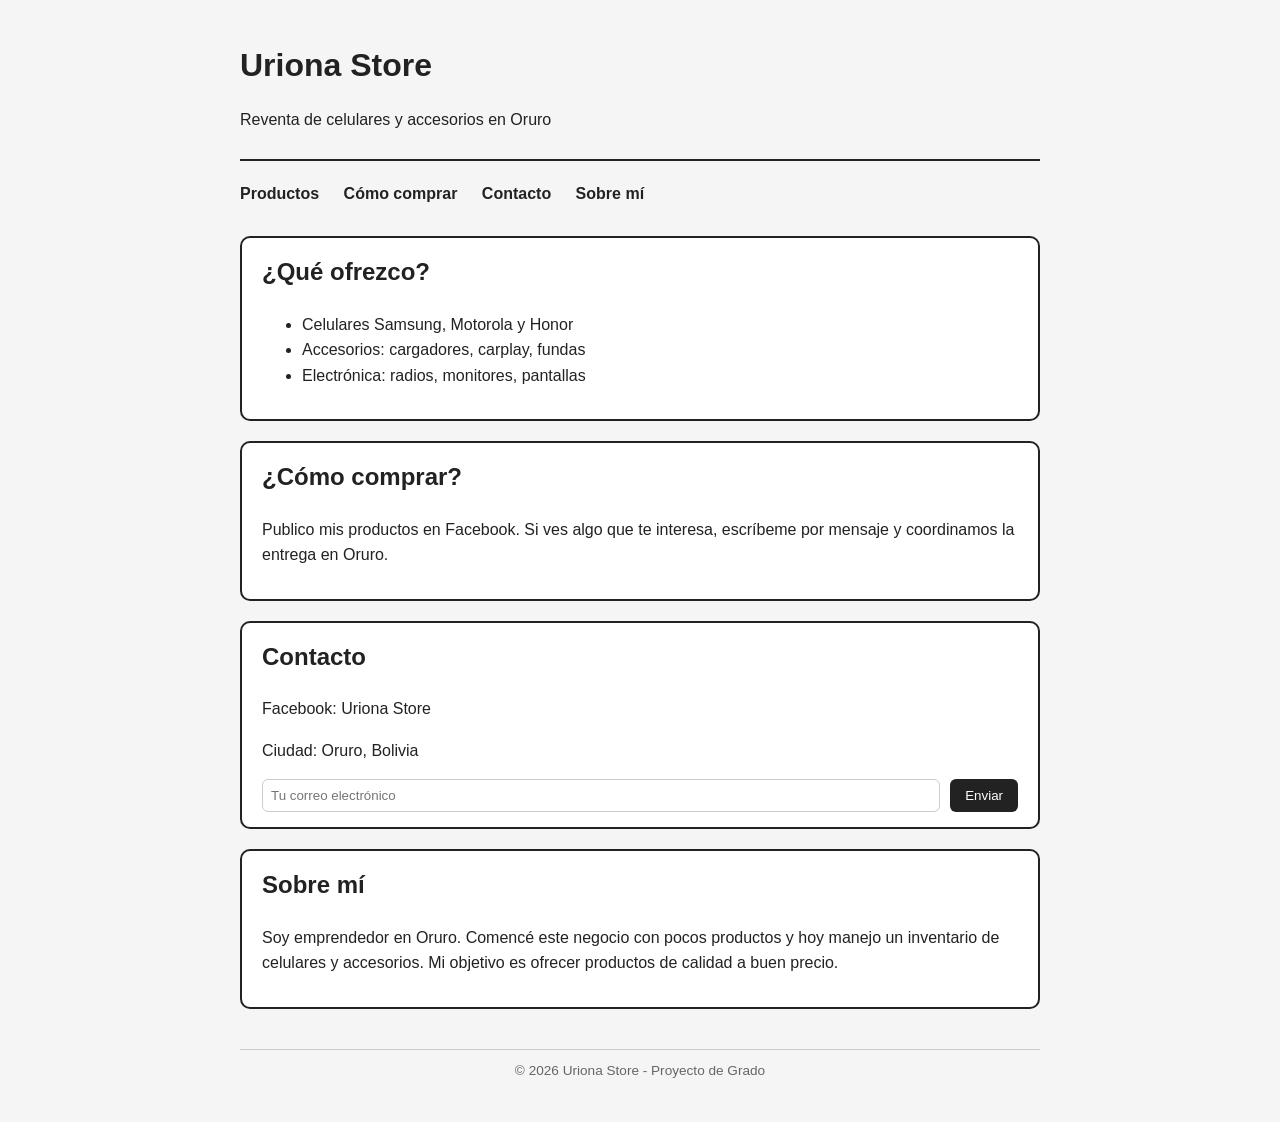
==== index.html @ db91c787 "Update index.html css y formulario" ====
<!DOCTYPE html>
<html lang="es">
<head>
  <meta charset="UTF-8">
  <title>Uriona Store</title>
  <style>
    body {
      background: #f5f5f5;
      color: #222;
      font-family: Arial, sans-serif;
      max-width: 800px;
      margin: 40px auto;
      padding: 0 20px;
      line-height: 1.6;
    }
    header {
      border-bottom: 2px solid #222;
      padding-bottom: 10px;
      margin-bottom: 20px;
    }
    h1 { margin: 0; }
    nav { margin-bottom: 30px; }
    nav a {
      color: #222;
      text-decoration: none;
      margin-right: 20px;
      font-weight: bold;
    }
    nav a:hover { text-decoration: underline; }
    section {
      background: #fff;
      border: 2px solid #222;
      border-radius: 10px;
      padding: 15px 20px;
      margin-bottom: 20px;
    }
    h2 { margin-top: 0; }
    form {
      display: flex;
      gap: 10px;
      margin-top: 10px;
    }
    input {
      flex: 1;
      padding: 8px;
      border: 1px solid #ccc;
      border-radius: 6px;
      font-family: inherit;
    }
    button {
      background: #222;
      color: #fff;
      border: none;
      padding: 8px 15px;
      border-radius: 6px;
      cursor: pointer;
    }
    button:hover { background: #444; }
    footer {
      margin-top: 40px;
      border-top: 1px solid #ccc;
      padding-top: 10px;
      font-size: 0.85em;
      color: #666;
      text-align: center;
    }
  </style>
</head>
<body>

  <header>
    <h1>Uriona Store</h1>
    <p>Reventa de celulares y accesorios en Oruro</p>
  </header>

  <nav>
    <a href="#productos">Productos</a>
    <a href="#como-comprar">Cómo comprar</a>
    <a href="#contacto">Contacto</a>
    <a href="#sobre-mi">Sobre mí</a>
  </nav>

  <main>

    <section id="productos">
      <h2>¿Qué ofrezco?</h2>
      <ul>
        <li>Celulares Samsung, Motorola y Honor</li>
        <li>Accesorios: cargadores, carplay, fundas</li>
        <li>Electrónica: radios, monitores, pantallas</li>
      </ul>
    </section>

    <section id="como-comprar">
      <h2>¿Cómo comprar?</h2>
      <p>
        Publico mis productos en Facebook. Si ves algo que te interesa,
        escríbeme por mensaje y coordinamos la entrega en Oruro.
      </p>
    </section>

    <section id="contacto">
      <h2>Contacto</h2>
      <p>Facebook: Uriona Store</p>
      <p>Ciudad: Oruro, Bolivia</p>

      <form>
        <input type="email" placeholder="Tu correo electrónico">
        <button type="submit">Enviar</button>
      </form>
    </section>

    <section id="sobre-mi">
      <h2>Sobre mí</h2>
      <p>
        Soy emprendedor en Oruro. Comencé este negocio con pocos productos
        y hoy manejo un inventario de celulares y accesorios. Mi objetivo es
        ofrecer productos de calidad a buen precio.
      </p>
    </section>

  </main>

  <footer>
    © 2026 Uriona Store - Proyecto de Grado
  </footer>

</body>
</html>

</body>
</html>
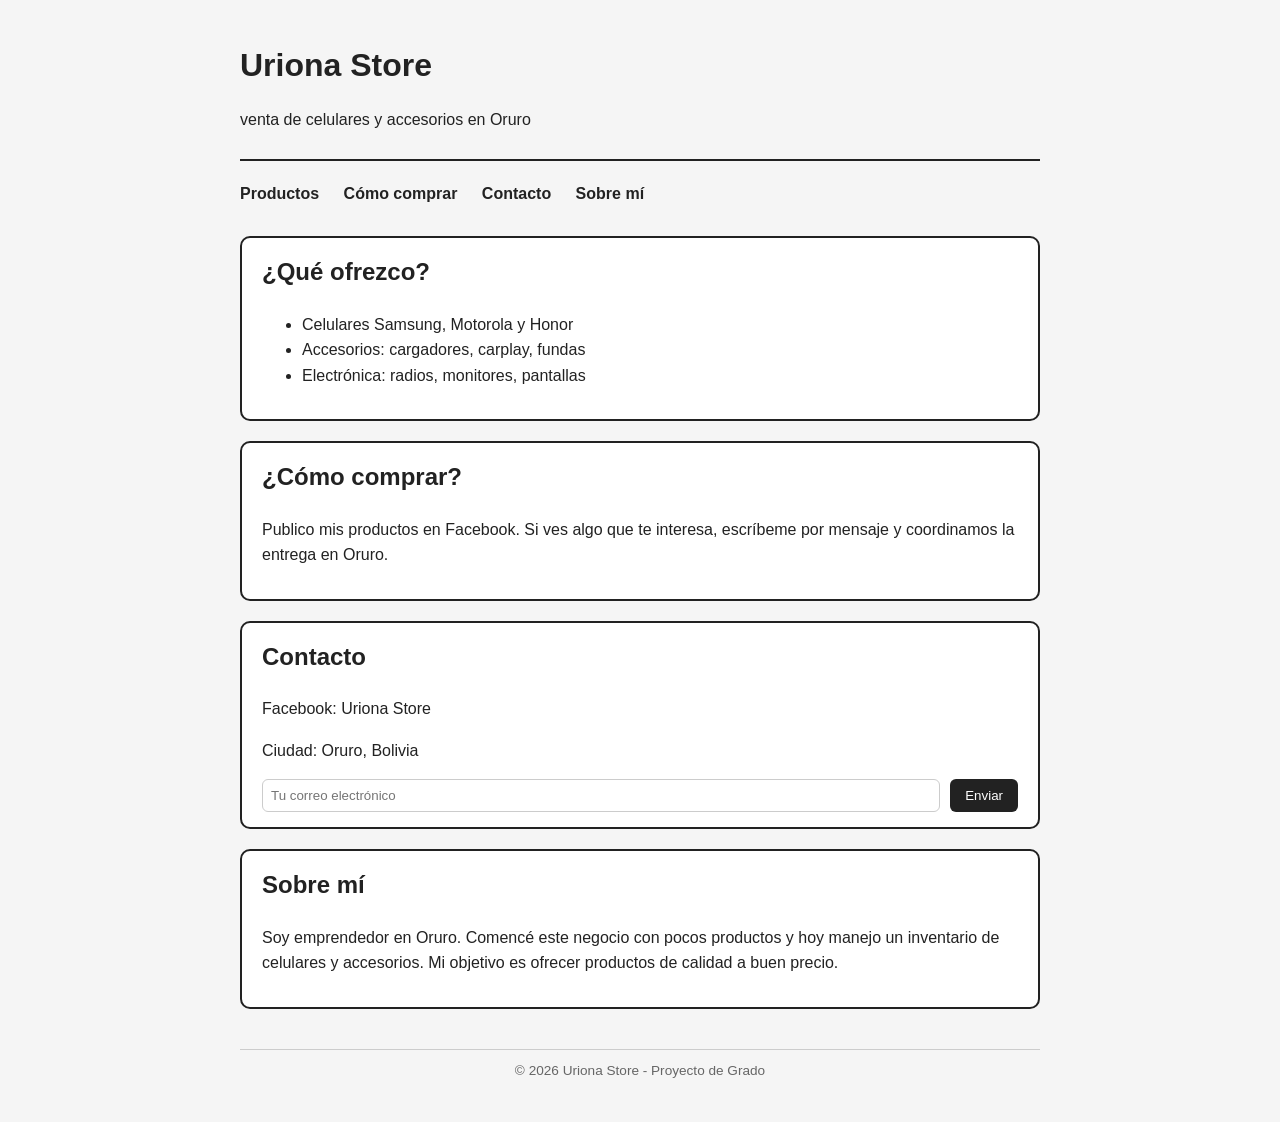
==== commit a2329ea1: "Update index.html detalles" ====
--- a/index.html
+++ b/index.html
@@ -70,7 +70,7 @@
 
   <header>
     <h1>Uriona Store</h1>
-    <p>Reventa de celulares y accesorios en Oruro</p>
+    <p>venta de celulares y accesorios en Oruro</p>
   </header>
 
   <nav>
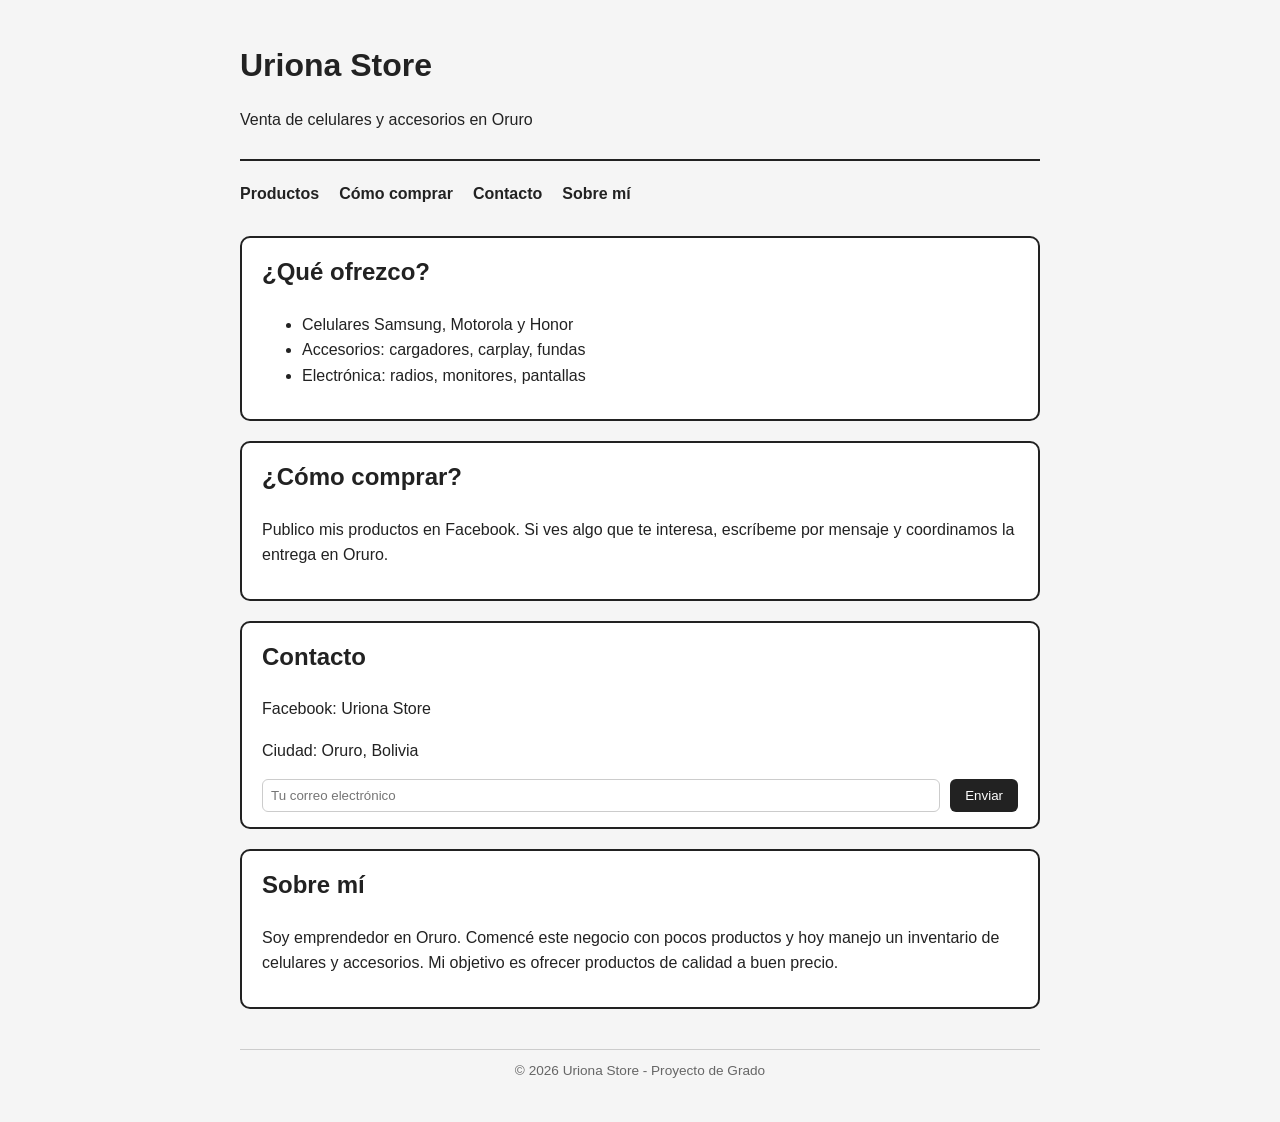
==== commit 352e7db0: "Update index.html" ====
--- a/index.html
+++ b/index.html
@@ -2,6 +2,7 @@
 <html lang="es">
 <head>
   <meta charset="UTF-8">
+  <meta name="viewport" content="width=device-width, initial-scale=1.0">
   <title>Uriona Store</title>
   <style>
     body {
@@ -19,11 +20,15 @@
       margin-bottom: 20px;
     }
     h1 { margin: 0; }
-    nav { margin-bottom: 30px; }
+    nav {
+      display: flex;
+      gap: 20px;
+      margin-bottom: 30px;
+      flex-wrap: wrap;
+    }
     nav a {
       color: #222;
       text-decoration: none;
-      margin-right: 20px;
       font-weight: bold;
     }
     nav a:hover { text-decoration: underline; }
@@ -64,13 +69,31 @@
       color: #666;
       text-align: center;
     }
+
+    /* MEDIA QUERY PARA MÓVIL */
+    @media (max-width: 600px) {
+      body {
+        margin: 20px auto;
+        padding: 0 15px;
+      }
+      nav {
+        flex-direction: column;
+        gap: 10px;
+      }
+      section {
+        padding: 12px 15px;
+      }
+      form {
+        flex-direction: column;
+      }
+    }
   </style>
 </head>
 <body>
 
   <header>
     <h1>Uriona Store</h1>
-    <p>venta de celulares y accesorios en Oruro</p>
+    <p>Venta de celulares y accesorios en Oruro</p>
   </header>
 
   <nav>
@@ -127,6 +150,3 @@
 
 </body>
 </html>
-
-</body>
-</html>
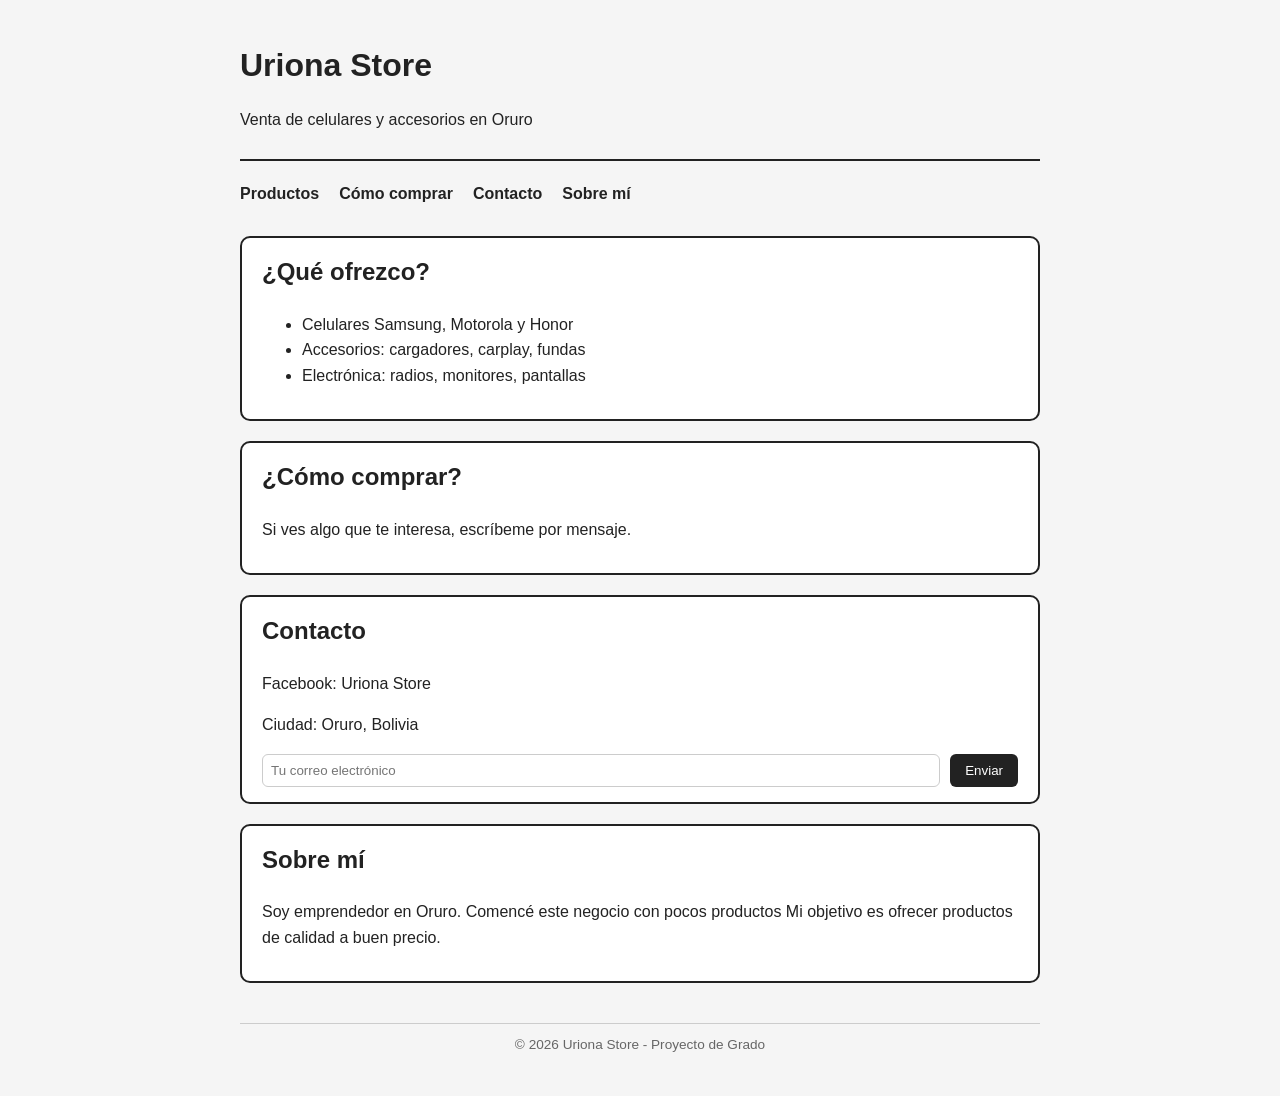
==== commit 01ce712b: "Update index.html responsivo" ====
--- a/index.html
+++ b/index.html
@@ -117,8 +117,8 @@
     <section id="como-comprar">
       <h2>¿Cómo comprar?</h2>
       <p>
-        Publico mis productos en Facebook. Si ves algo que te interesa,
-        escríbeme por mensaje y coordinamos la entrega en Oruro.
+        Si ves algo que te interesa,
+        escríbeme por mensaje.
       </p>
     </section>
 
@@ -137,8 +137,7 @@
       <h2>Sobre mí</h2>
       <p>
         Soy emprendedor en Oruro. Comencé este negocio con pocos productos
-        y hoy manejo un inventario de celulares y accesorios. Mi objetivo es
-        ofrecer productos de calidad a buen precio.
+        Mi objetivo es ofrecer productos de calidad a buen precio.
       </p>
     </section>
 
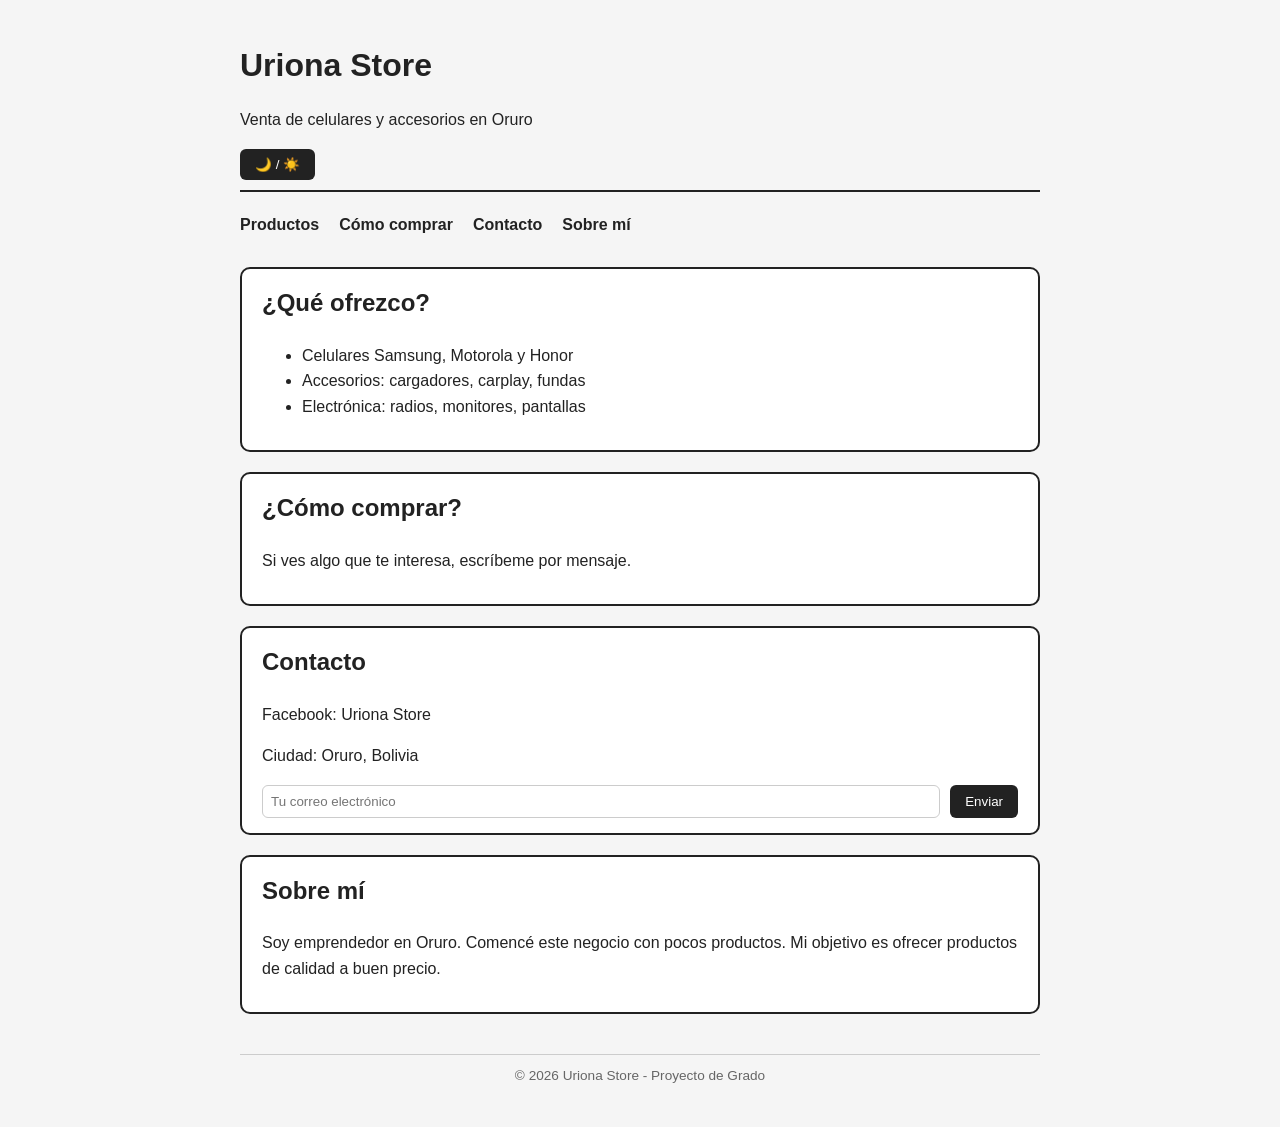
==== commit d998b953: "Update index.html modo oscuro y claro" ====
--- a/index.html
+++ b/index.html
@@ -14,11 +14,16 @@
       padding: 0 20px;
       line-height: 1.6;
     }
+    body.oscuro {
+      background: #121212;
+      color: #eee;
+    }
     header {
       border-bottom: 2px solid #222;
       padding-bottom: 10px;
       margin-bottom: 20px;
     }
+    body.oscuro header { border-bottom-color: #eee; }
     h1 { margin: 0; }
     nav {
       display: flex;
@@ -31,6 +36,7 @@
       text-decoration: none;
       font-weight: bold;
     }
+    body.oscuro nav a { color: #eee; }
     nav a:hover { text-decoration: underline; }
     section {
       background: #fff;
@@ -38,6 +44,10 @@
       border-radius: 10px;
       padding: 15px 20px;
       margin-bottom: 20px;
+    }
+    body.oscuro section {
+      background: #1e1e1e;
+      border-color: #eee;
     }
     h2 { margin-top: 0; }
     form {
@@ -69,23 +79,11 @@
       color: #666;
       text-align: center;
     }
-
-    /* MEDIA QUERY PARA MÓVIL */
     @media (max-width: 600px) {
-      body {
-        margin: 20px auto;
-        padding: 0 15px;
-      }
-      nav {
-        flex-direction: column;
-        gap: 10px;
-      }
-      section {
-        padding: 12px 15px;
-      }
-      form {
-        flex-direction: column;
-      }
+      body { margin: 20px auto; padding: 0 15px; }
+      nav { flex-direction: column; gap: 10px; }
+      section { padding: 12px 15px; }
+      form { flex-direction: column; }
     }
   </style>
 </head>
@@ -94,6 +92,7 @@
   <header>
     <h1>Uriona Store</h1>
     <p>Venta de celulares y accesorios en Oruro</p>
+    <button onclick="document.body.classList.toggle('oscuro')">🌙 / ☀️</button>
   </header>
 
   <nav>
@@ -116,17 +115,13 @@
 
     <section id="como-comprar">
       <h2>¿Cómo comprar?</h2>
-      <p>
-        Si ves algo que te interesa,
-        escríbeme por mensaje.
-      </p>
+      <p>Si ves algo que te interesa, escríbeme por mensaje.</p>
     </section>
 
     <section id="contacto">
       <h2>Contacto</h2>
       <p>Facebook: Uriona Store</p>
       <p>Ciudad: Oruro, Bolivia</p>
-
       <form>
         <input type="email" placeholder="Tu correo electrónico">
         <button type="submit">Enviar</button>
@@ -135,10 +130,7 @@
 
     <section id="sobre-mi">
       <h2>Sobre mí</h2>
-      <p>
-        Soy emprendedor en Oruro. Comencé este negocio con pocos productos
-        Mi objetivo es ofrecer productos de calidad a buen precio.
-      </p>
+      <p>Soy emprendedor en Oruro. Comencé este negocio con pocos productos. Mi objetivo es ofrecer productos de calidad a buen precio.</p>
     </section>
 
   </main>
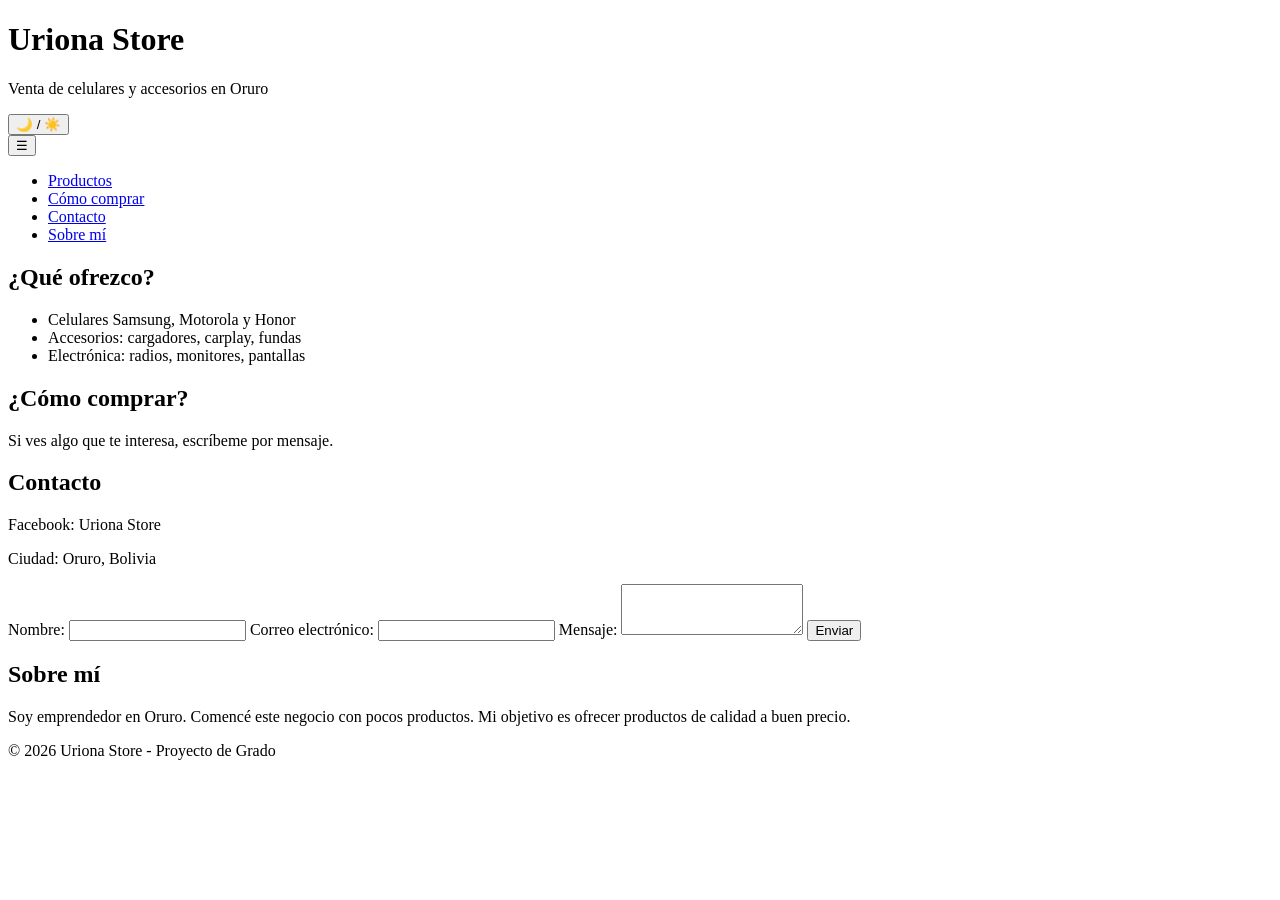
==== commit 0173a70d: "Update index.html separacion y correcion formulario" ====
--- a/index.html
+++ b/index.html
@@ -4,102 +4,24 @@
   <meta charset="UTF-8">
   <meta name="viewport" content="width=device-width, initial-scale=1.0">
   <title>Uriona Store</title>
-  <style>
-    body {
-      background: #f5f5f5;
-      color: #222;
-      font-family: Arial, sans-serif;
-      max-width: 800px;
-      margin: 40px auto;
-      padding: 0 20px;
-      line-height: 1.6;
-    }
-    body.oscuro {
-      background: #121212;
-      color: #eee;
-    }
-    header {
-      border-bottom: 2px solid #222;
-      padding-bottom: 10px;
-      margin-bottom: 20px;
-    }
-    body.oscuro header { border-bottom-color: #eee; }
-    h1 { margin: 0; }
-    nav {
-      display: flex;
-      gap: 20px;
-      margin-bottom: 30px;
-      flex-wrap: wrap;
-    }
-    nav a {
-      color: #222;
-      text-decoration: none;
-      font-weight: bold;
-    }
-    body.oscuro nav a { color: #eee; }
-    nav a:hover { text-decoration: underline; }
-    section {
-      background: #fff;
-      border: 2px solid #222;
-      border-radius: 10px;
-      padding: 15px 20px;
-      margin-bottom: 20px;
-    }
-    body.oscuro section {
-      background: #1e1e1e;
-      border-color: #eee;
-    }
-    h2 { margin-top: 0; }
-    form {
-      display: flex;
-      gap: 10px;
-      margin-top: 10px;
-    }
-    input {
-      flex: 1;
-      padding: 8px;
-      border: 1px solid #ccc;
-      border-radius: 6px;
-      font-family: inherit;
-    }
-    button {
-      background: #222;
-      color: #fff;
-      border: none;
-      padding: 8px 15px;
-      border-radius: 6px;
-      cursor: pointer;
-    }
-    button:hover { background: #444; }
-    footer {
-      margin-top: 40px;
-      border-top: 1px solid #ccc;
-      padding-top: 10px;
-      font-size: 0.85em;
-      color: #666;
-      text-align: center;
-    }
-    @media (max-width: 600px) {
-      body { margin: 20px auto; padding: 0 15px; }
-      nav { flex-direction: column; gap: 10px; }
-      section { padding: 12px 15px; }
-      form { flex-direction: column; }
-    }
-  </style>
+  <link rel="stylesheet" href="styles.css">
 </head>
 <body>
 
   <header>
     <h1>Uriona Store</h1>
     <p>Venta de celulares y accesorios en Oruro</p>
-    <button onclick="document.body.classList.toggle('oscuro')">🌙 / ☀️</button>
+    <button id="btn-tema">🌙 / ☀️</button>
   </header>
 
   <nav>
-    <a href="#productos">Productos</a>
-    <a href="#como-comprar">Cómo comprar</a>
-    <a href="#contacto">Contacto</a>
-    <a href="#sobre-mi">Sobre mí</a>
+    <button id="btn-menu">☰</button>
+    <ul>
+      <li><a href="#productos">Productos</a></li>
+      <li><a href="#como-comprar">Cómo comprar</a></li>
+      <li><a href="#contacto">Contacto</a></li>
+      <li><a href="#sobre-mi">Sobre mí</a></li>
+    </ul>
   </nav>
 
   <main>
@@ -122,10 +44,21 @@
       <h2>Contacto</h2>
       <p>Facebook: Uriona Store</p>
       <p>Ciudad: Oruro, Bolivia</p>
-      <form>
-        <input type="email" placeholder="Tu correo electrónico">
+
+      <form id="form-contacto">
+        <label for="nombre">Nombre:</label>
+        <input type="text" id="nombre" required>
+
+        <label for="correo">Correo electrónico:</label>
+        <input type="email" id="correo" required>
+
+        <label for="mensaje">Mensaje:</label>
+        <textarea id="mensaje" rows="3"></textarea>
+
         <button type="submit">Enviar</button>
       </form>
+
+      <p id="aviso-contacto"></p>
     </section>
 
     <section id="sobre-mi">
@@ -139,5 +72,6 @@
     © 2026 Uriona Store - Proyecto de Grado
   </footer>
 
+  <script src="script.js"></script>
 </body>
 </html>
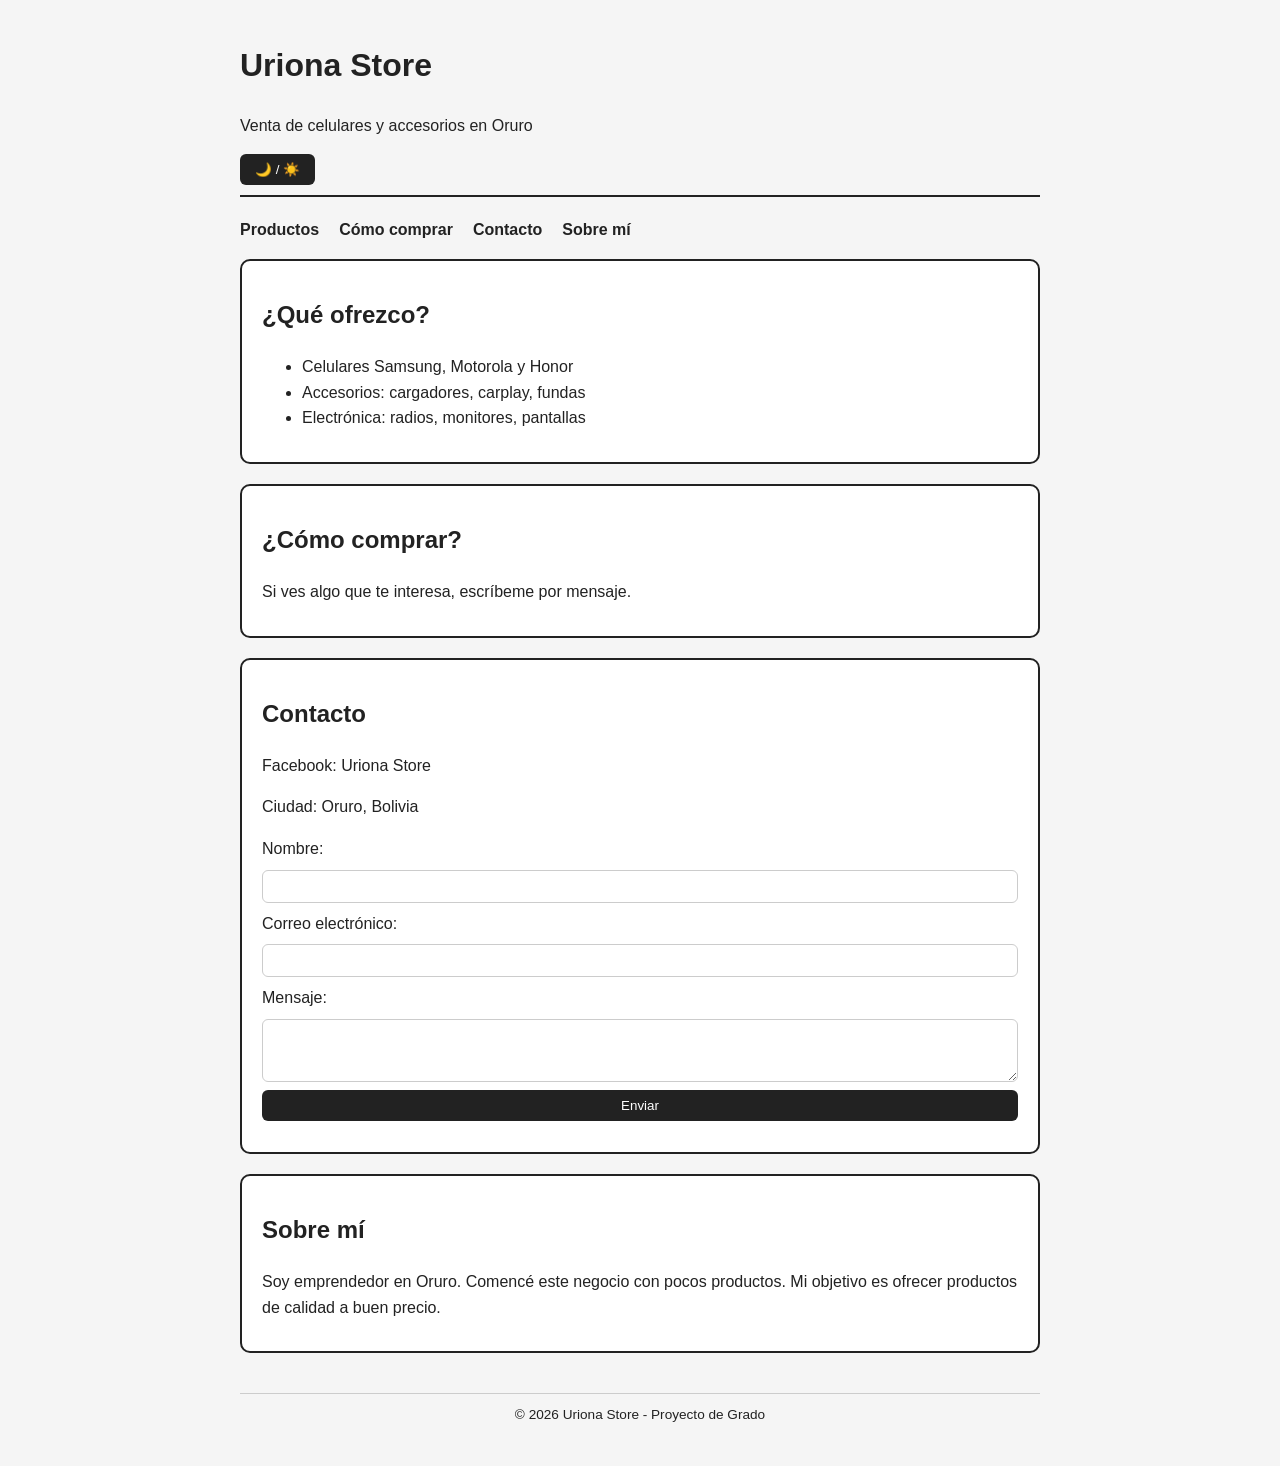
==== commit 98a45043: "Update index.html correcion q dijo l ing" ====
--- a/index.html
+++ b/index.html
@@ -45,7 +45,7 @@
       <p>Facebook: Uriona Store</p>
       <p>Ciudad: Oruro, Bolivia</p>
 
-      <form id="form-contacto">
+      <form id="form-contacto" novalidate>
         <label for="nombre">Nombre:</label>
         <input type="text" id="nombre" required>
 
--- a/styles.css
+++ b/styles.css
@@ -0,0 +1,87 @@
+body {
+  font-family: Arial, sans-serif;
+  line-height: 1.6;
+  background: #f5f5f5;
+  color: #222;
+  max-width: 800px;
+  margin: 40px auto;
+  padding: 0 20px;
+}
+
+body.oscuro {
+  background: #121212;
+  color: #eee;
+}
+
+header {
+  border-bottom: 2px solid #222;
+  padding-bottom: 10px;
+  margin-bottom: 20px;
+}
+
+body.oscuro header { border-bottom-color: #eee; }
+
+nav ul {
+  list-style: none;
+  padding: 0;
+  display: flex;
+  gap: 20px;
+}
+
+nav a {
+  color: #222;
+  text-decoration: none;
+  font-weight: bold;
+}
+
+body.oscuro nav a { color: #eee; }
+
+section {
+  background: #fff;
+  border: 2px solid #222;
+  border-radius: 10px;
+  padding: 15px 20px;
+  margin-bottom: 20px;
+}
+
+body.oscuro section {
+  background: #1e1e1e;
+  border-color: #eee;
+}
+
+form {
+  display: flex;
+  flex-direction: column;
+  gap: 8px;
+}
+
+input, textarea {
+  padding: 8px;
+  border: 1px solid #ccc;
+  border-radius: 6px;
+}
+
+button {
+  background: #222;
+  color: #fff;
+  border: none;
+  padding: 8px 15px;
+  border-radius: 6px;
+  cursor: pointer;
+}
+
+#btn-menu { display: none; }
+
+footer {
+  margin-top: 40px;
+  border-top: 1px solid #ccc;
+  padding-top: 10px;
+  font-size: 0.85em;
+  text-align: center;
+}
+
+@media (max-width: 600px) {
+  #btn-menu { display: block; }
+  nav ul { display: none; flex-direction: column; }
+  nav ul.abierto { display: flex; }
+}
